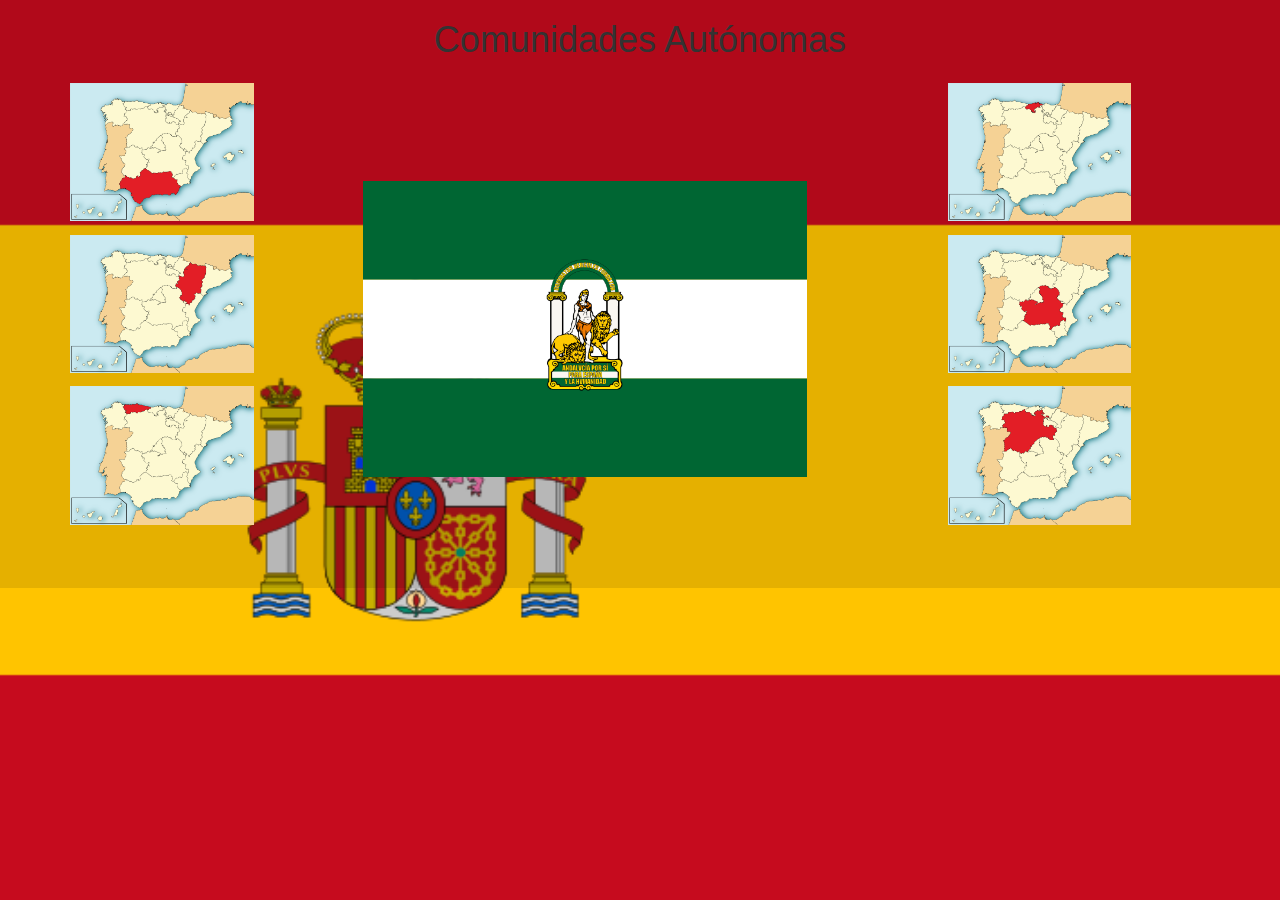
==== index.html @ cc886154 "Static Version of QuizApp" ====
<!DOCTYPE html>
<html lang="en">
<head>

  <title lang="es">Comunidades Autónomas</title>
  
  <meta charset="UTF-8">
  <meta name="viewport" content="width=device-width, initial-scale=1.0">

  <link href="css/bootstrap.min.css" rel="stylesheet">
  <link rel="stylesheet" href="http://maxcdn.bootstrapcdn.com/font-awesome/4.3.0/css/font-awesome.min.css">
  <link rel="stylesheet" href="css/styles.css">
</head>
<body>
  <div class="container">
    <div class="row">
      <h1 class="text-center" lang="es"> Comunidades Autónomas</h1>    
    </div>
  </div>
  

<div class="mainContent">
  <div class="container">
    <div class="row">

        <div class="col-xs-3">
          <ul class="optionsLeft list-unstyled">
            <li class="one">
              <img src="images/comunidadesAutonomas/AndalucíaCA.svg.png" alt="Andalucía">
            </li>
            <li class="two">
              <img src="images/comunidadesAutonomas/AragónCA.svg.png" alt="Aragón">
            </li>
            <li class="three">
              <img src="images/comunidadesAutonomas/AsturiasCA.svg.png" alt="Asturias">
            </li>
          </ul>
        </div>

        <div class="col-xs-6">
          <div class="bandera">
            <img src="images/banderasComunidadesAutonomas/AndalucíaB.svg.png" alt="">
          </div>
        </div>

        <div class="col-xs-3">
          <ul class="optionsRight list-unstyled">
            <li class="four">
              <img src="images/comunidadesAutonomas/CantabriaCA.svg.png" alt="Cantabria">
            </li>
            <li class="five">
              <img src="images/comunidadesAutonomas/CastillaDeLaManchaCA.svg.png" alt="CastillaDeLaMancha">
            </li>
            <li class="six">
              <img src="images/comunidadesAutonomas/CastillaYLeónCA.svg.png" alt="CastillaYLeónCA">
            </li>
          </ul>
        </div>

    </div>
  </div>
</div>


  
</body>
</html>
---- css/styles.css ----
html{
  background: url(../images/banderaDeEspaña.svg.png) no-repeat center center fixed;
  background-size: cover;
}


body{
  background: rgba(0,0,0,0.1);
}

.items p{
  display: inline-block;
}

.optionsLeft > li > img {
  height: 50%;
  width: 70%;
}

.optionsLeft > li{
  margin-top: 5%;
}

.optionsRight > li > img {
  height: 50%;
  width: 70%;
}

.optionsRight > li{
  margin-top: 5%;
}

.bandera img{
  height: 60%;
  width: 80%;
}
.bandera{
  margin: 20% auto;
}

.divLeft{
  float: left;
  width: 25%;
}

.divMiddle{
  vertical-align: middle;
  float: left;
  width: 50%;
}

.divRight{
  float: right;
  width: 25%;
}
/*.images img {
  height: 40%;
  width: 40%;
  display: block;
  margin-top: 2em;
}*/
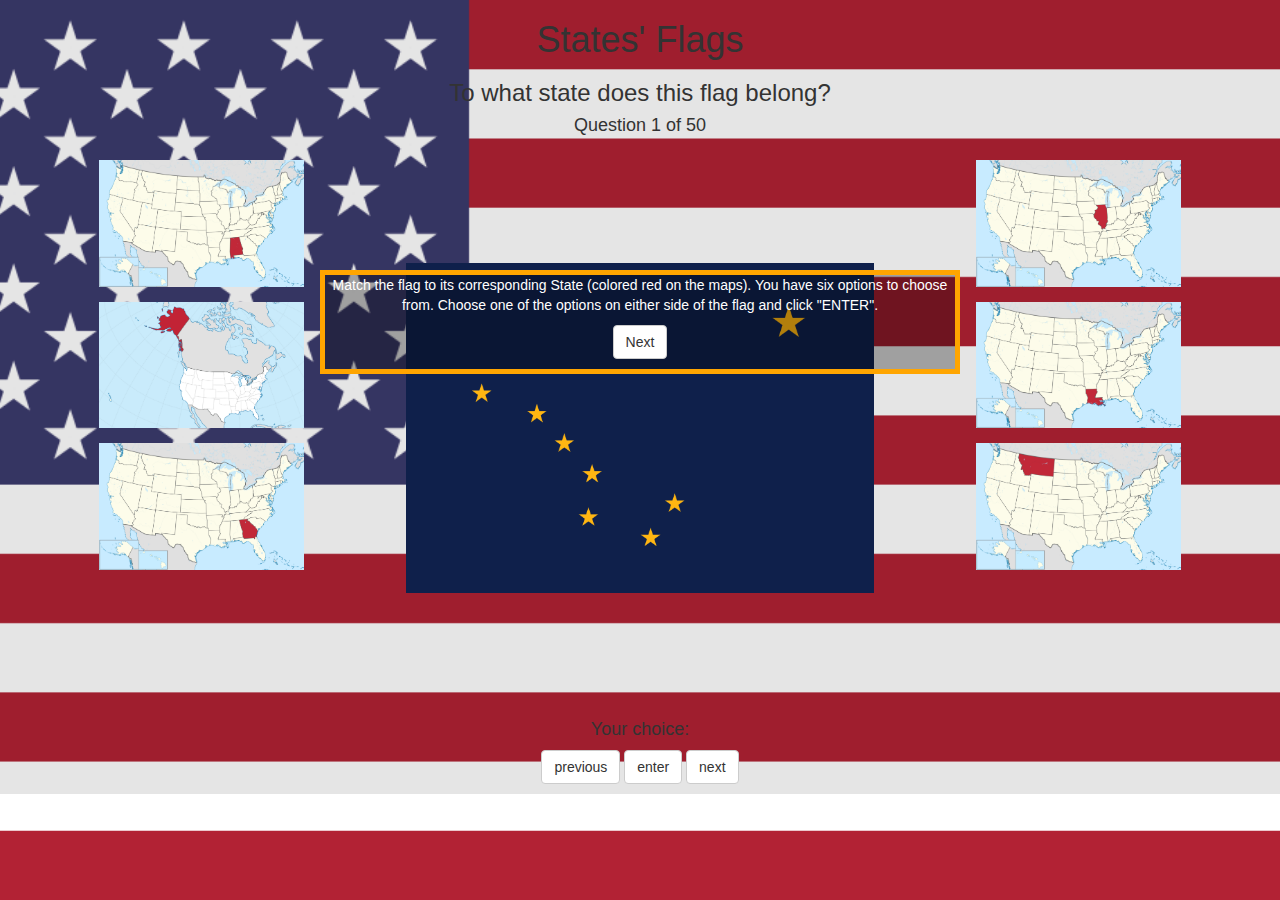
==== commit 0b75b43c: "update js and css files and renamed html file" ====
--- a/index.html
+++ b/index.html
@@ -2,7 +2,7 @@
 <html lang="en">
 <head>
 
-  <title lang="es">Comunidades Autónomas</title>
+  <title>States and Flags</title>
   
   <meta charset="UTF-8">
   <meta name="viewport" content="width=device-width, initial-scale=1.0">
@@ -10,68 +10,103 @@
   <link href="css/bootstrap.min.css" rel="stylesheet">
   <link rel="stylesheet" href="http://maxcdn.bootstrapcdn.com/font-awesome/4.3.0/css/font-awesome.min.css">
   <link rel="stylesheet" href="css/styles.css">
+  
+  <script src="http://ajax.googleapis.com/ajax/libs/jquery/1.10.2/jquery.min.js"></script>
+  
+  <script type="text/javascript" src="js/app.js"></script>
+ <!-- <script type="text/javascript" src="js/appExp.js"></script> -->
+
 </head>
+
 <body>
-  <div class="container">
+
+  <div id="introContent" class="container">
     <div class="row">
-      <h1 class="text-center" lang="es"> Comunidades Autónomas</h1>    
+      <h1 class="text-center">States' Flags</h1>
+      <h3 class="text-center">To what state does this flag belong?</h3>
+      <h4 class="text-center">Question <span>1</span> of 50</h4>
     </div>
   </div>
-  
 
-<div class="mainContent">
-  <div class="container">
+<div id="howToPlay1" class="">
+  <p class="text-center">Match the flag to its corresponding State (colored red on the maps). You have six options to choose from. Choose one of the options on either side of the flag and click "ENTER".</p>
+  <button id="next1" class="btn btn-default center-block" type="submit">Next</button>
+  <p></p>
+</div>
+
+<div id="howToPlay2" class="hidden">
+  <p class="">The correct answer will be highlighted in green, and the incorrect answer will be highlighted in red. Click "next".</p>
+  <button id="next2" class="btn btn-default center-block" type="submit">next</button>
+  <p></p>
+</div>
+
+<div id="howToPlay3" class="hidden">
+  <p class="">Click the "next" button towards the bottom of the page to see the next state flag question. Guess again to test your knowledge of the 50 states and their flags. Good luck!</p>
+  <button id="start" class="btn btn-default center-block" type="submit">start</button>
+  <p></p>
+</div>
+
+<!-- <div class="mainContent"> -->
+  <div id="mainContent" class="container">
     <div class="row">
 
-        <div class="col-xs-3">
-          <ul class="optionsLeft list-unstyled">
-            <li class="one">
-              <img src="images/comunidadesAutonomas/AndalucíaCA.svg.png" alt="Andalucía">
+        <div class="divLeft">
+          <ul class="options list-unstyled">
+            <li id="option1">
+              <img class="center-block" src="images/state_location/AlabamaStateLocation.svg.png" alt="Alabama">
             </li>
-            <li class="two">
-              <img src="images/comunidadesAutonomas/AragónCA.svg.png" alt="Aragón">
+            <li id="option2">
+              <img class="center-block" src="images/state_location/AlaskaStateLocation.svg.png" alt="Alaska">
             </li>
-            <li class="three">
-              <img src="images/comunidadesAutonomas/AsturiasCA.svg.png" alt="Asturias">
+            <li id="option3">
+              <img class="center-block" src="images/state_location/GeorgiaStateLocation.svg.png" alt="Georgia">
             </li>
           </ul>
         </div>
 
-        <div class="col-xs-6">
-          <div class="bandera">
-            <img src="images/banderasComunidadesAutonomas/AndalucíaB.svg.png" alt="">
+        <div class="divMiddle">
+          <div id="flag">
+            <img class="center-block" src="images/state_flag/AlaskaStateFlag.svg.png" alt="Alaska">
           </div>
         </div>
 
-        <div class="col-xs-3">
-          <ul class="optionsRight list-unstyled">
-            <li class="four">
-              <img src="images/comunidadesAutonomas/CantabriaCA.svg.png" alt="Cantabria">
+        <div class="divRight">
+          <ul class="options list-unstyled">
+            <li id="option4">
+              <img class="center-block" src="images/state_location/IllinoisStateLocation.svg.png" alt="Illinois">
             </li>
-            <li class="five">
-              <img src="images/comunidadesAutonomas/CastillaDeLaManchaCA.svg.png" alt="CastillaDeLaMancha">
+            <li id="option5">
+              <img class="center-block" src="images/state_location/LouisianaStateLocation.svg.png" alt="Louisiana">
             </li>
-            <li class="six">
-              <img src="images/comunidadesAutonomas/CastillaYLeónCA.svg.png" alt="CastillaYLeónCA">
+            <li id="option6">
+              <img class="center-block" src="images/state_location/MontanaStateLocation.svg.png" alt="Montana">
             </li>
           </ul>
         </div>
 
     </div>
   </div>
+<!-- </div> -->
+
+
+<div id="secondaryContent" class="container">
+  <div class="row">
+    <h4 class="text-center">Your choice: <span id="yourChoice"></span></h4>
+    <div id="threeButtons" class="text-center">
+      <button id="previous" class="btn btn-default center-block" type="submit">previous</button>
+      <button id="enter" class="btn btn-default center-block" type="submit">enter</button>
+      <button id="next" class="btn btn-default center-block" type="submit">next</button>
+    </div>
+  </div>
 </div>
 
 
+<div id="test" class="container">
+  <div class="row">
+    <p></p>
+  </div>
+</div>
+
   
 </body>
-</html>
-
-
-
-
-
-
-
-
-
-
+</html>--- a/css/styles.css
+++ b/css/styles.css
@@ -1,5 +1,5 @@
 html{
-  background: url(../images/banderaDeEspaña.svg.png) no-repeat center center fixed;
+  background: url(../images/UnitedStatesFlag.svg.png) no-repeat center center fixed;
   background-size: cover;
 }
 
@@ -8,35 +8,71 @@
   background: rgba(0,0,0,0.1);
 }
 
-.items p{
-  display: inline-block;
+/*~~~~~~~~~~~~ howToPlay Divs ~~~~~~~~~~~*/
+/*~~~~~~ Displays | Sizes | Positions ~~~~~~*/
+
+#howToPlay1{
+  /*display: none;*/
+  position: absolute;
+  top: 30%;
+  left: 25%;
+  width: 50%;
+  border: 5px solid orange;
+  background: rgba(0,0,0,0.3);
+  color: white;
 }
 
-.optionsLeft > li > img {
+#howToPlay2{
+  /*display: none;*/
+  position: absolute;
+  top: 35%;
+  left: 25%;
+  width: 50%;
+  border: 5px solid green;
+  background: rgba(0,0,0,0.3);
+  color: white;
+}
+
+#howToPlay3{
+  /*display: none;*/
+  position: absolute;
+  top: 40%;
+  left: 25%;
+  width: 50%;
+  border: 5px solid blue;
+  background: rgba(0,0,0,0.3);
+  color: white;
+}
+
+
+
+/*~~~~~~~~~~~~ State options ~~~~~~~~~~~*/
+/*~~~~~~ Displays | Sizes | Positions ~~~~~~*/
+
+.options > li > img {
   height: 50%;
   width: 70%;
 }
 
-.optionsLeft > li{
+.options > li{
   margin-top: 5%;
 }
 
-.optionsRight > li > img {
-  height: 50%;
-  width: 70%;
-}
 
-.optionsRight > li{
-  margin-top: 5%;
-}
+/*~~~~~~~~~~~~~~~ flag ~~~~~~~~~~~~~~~*/
+/*~~~~~~ Displays | Sizes | Positions ~~~~~~*/
 
-.bandera img{
+#flag img{
   height: 60%;
   width: 80%;
 }
-.bandera{
+#flag{
   margin: 20% auto;
 }
+
+
+/*~~~~ Div Containing L/R & flag Options ~~~~*/
+/*~~~~~~ Displays | Sizes | Positions ~~~~~~*/
 
 .divLeft{
   float: left;
@@ -53,9 +89,46 @@
   float: right;
   width: 25%;
 }
-/*.images img {
-  height: 40%;
-  width: 40%;
-  display: block;
-  margin-top: 2em;
-}*/+
+
+
+/*~~~~ Class added with JS ~~~~*/
+/*~~~~~~ Highlighted Borders ~~~~~~*/
+
+
+.wrongAnswer {
+  border: 5px solid red;
+}
+
+.correctAnswer {
+  border: 5px solid lightgreen;
+}
+
+.selected {
+  border: 5px solid white;
+}
+
+
+
+
+#threeButtons button{
+  display: inline-block;
+
+}
+
+#threeButtons{
+
+}
+
+
+
+
+
+
+
+
+
+
+
+
+
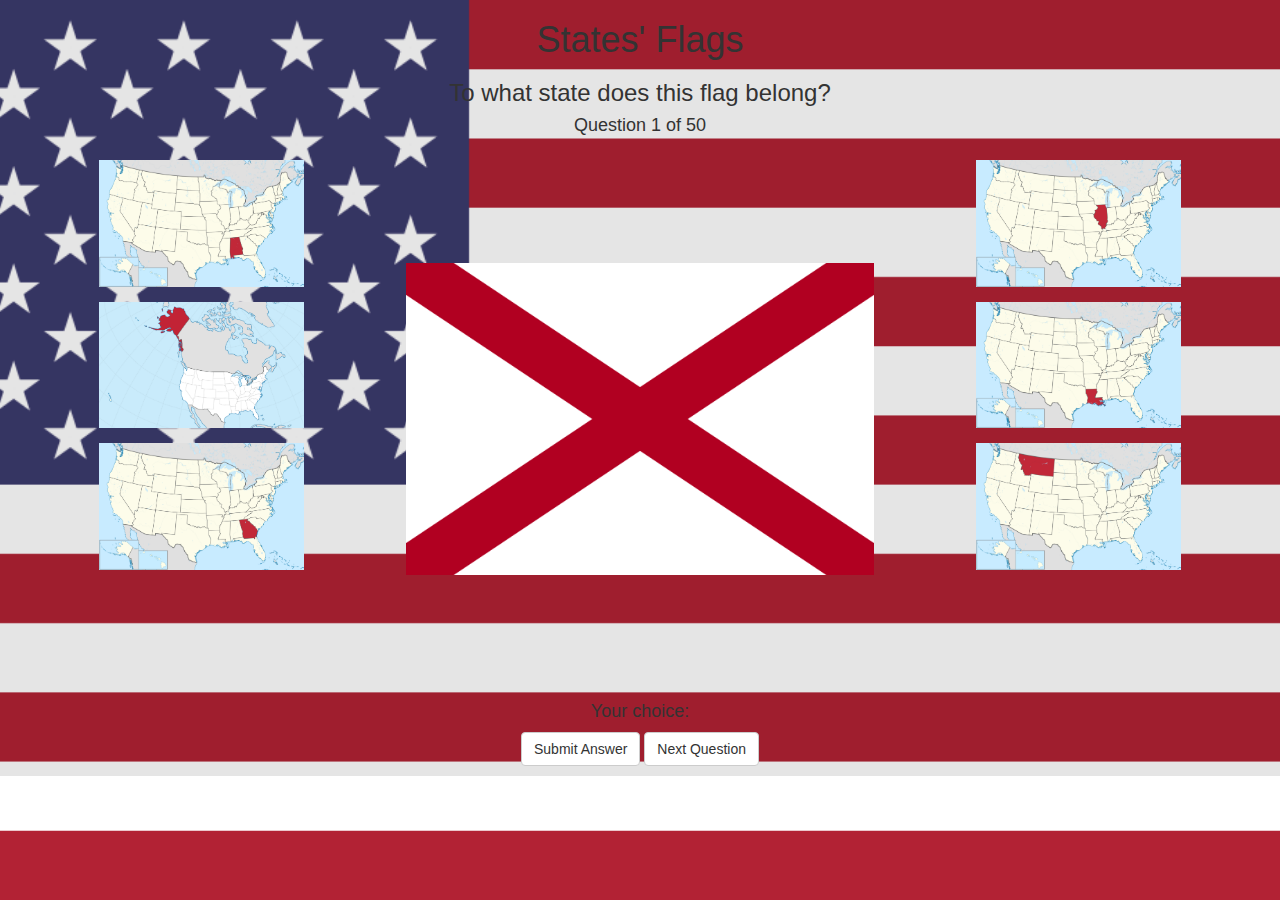
==== commit bd8bd91e: "Legible buttons and JS" ====
--- a/index.html
+++ b/index.html
@@ -14,7 +14,6 @@
   <script src="http://ajax.googleapis.com/ajax/libs/jquery/1.10.2/jquery.min.js"></script>
   
   <script type="text/javascript" src="js/app.js"></script>
- <!-- <script type="text/javascript" src="js/appExp.js"></script> -->
 
 </head>
 
@@ -24,29 +23,40 @@
     <div class="row">
       <h1 class="text-center">States' Flags</h1>
       <h3 class="text-center">To what state does this flag belong?</h3>
-      <h4 class="text-center">Question <span>1</span> of 50</h4>
+      <h4 class="text-center">Question <span id="questionNumber">1</span> of 50</h4>
     </div>
   </div>
 
-<div id="howToPlay1" class="">
-  <p class="text-center">Match the flag to its corresponding State (colored red on the maps). You have six options to choose from. Choose one of the options on either side of the flag and click "ENTER".</p>
+<!-- <div id="howToPlay1" class="">
+  <p class="text-center">Match the flag to its corresponding State (colored red on the maps). You have six options to choose from. Choose one of the options on either side of the flag and click "Submit Answer".</p>
   <button id="next1" class="btn btn-default center-block" type="submit">Next</button>
   <p></p>
 </div>
 
 <div id="howToPlay2" class="hidden">
-  <p class="">The correct answer will be highlighted in green, and the incorrect answer will be highlighted in red. Click "next".</p>
-  <button id="next2" class="btn btn-default center-block" type="submit">next</button>
+  <p class="">A correct answer will be highlighted in green, and an incorrect answer will be highlighted in red.</p>
+  <button id="next2" class="btn btn-default center-block" type="submit">Next</button>
   <p></p>
 </div>
 
 <div id="howToPlay3" class="hidden">
-  <p class="">Click the "next" button towards the bottom of the page to see the next state flag question. Guess again to test your knowledge of the 50 states and their flags. Good luck!</p>
-  <button id="start" class="btn btn-default center-block" type="submit">start</button>
+  <p class="">Click the "Next Question" button near the bottom of the page to see the next state flag question. Guess again to test your knowledge of the 50 states and their flags. Good luck!</p>
+  <button id="start" class="btn btn-default center-block" type="submit">Start Game</button>
   <p></p>
+</div> -->
+
+<div id="gameOver" class="hidden">
+  <h4>Nailed it!</h4>
+  <ul id="nailedIt">
+    
+  </ul>
+  <h4>Almost!</h4>
+  <ul id="almost">
+    
+  </ul>
 </div>
 
-<!-- <div class="mainContent"> -->
+
   <div id="mainContent" class="container">
     <div class="row">
 
@@ -66,7 +76,7 @@
 
         <div class="divMiddle">
           <div id="flag">
-            <img class="center-block" src="images/state_flag/AlaskaStateFlag.svg.png" alt="Alaska">
+            <img class="center-block" src="images/state_flag/AlabamaStateFlag.svg.png" alt="Alabama">
           </div>
         </div>
 
@@ -86,16 +96,14 @@
 
     </div>
   </div>
-<!-- </div> -->
 
 
 <div id="secondaryContent" class="container">
   <div class="row">
     <h4 class="text-center">Your choice: <span id="yourChoice"></span></h4>
-    <div id="threeButtons" class="text-center">
-      <button id="previous" class="btn btn-default center-block" type="submit">previous</button>
-      <button id="enter" class="btn btn-default center-block" type="submit">enter</button>
-      <button id="next" class="btn btn-default center-block" type="submit">next</button>
+    <div id="questionButtons" class="text-center">
+      <button id="submitAnswer" class="btn btn-default center-block" type="submit">Submit Answer</button>
+      <button id="next" class="btn btn-default center-block" type="submit">Next Question</button>
     </div>
   </div>
 </div>
--- a/css/styles.css
+++ b/css/styles.css
@@ -105,19 +105,29 @@
 }
 
 .selected {
-  border: 5px solid white;
+  /*border: 1px solid white;*/
 }
 
 
+/*~~~~~~~~~~~~ Question Buttons ~~~~~~~~~~~*/
+/*~~~~~~ Displays | Sizes | Positions ~~~~~~*/
+
+#questionButtons button{
+  display: inline-block;
+}
 
 
-#threeButtons button{
-  display: inline-block;
+/*~~~~~~~~~~~~ Game Results ~~~~~~~~~~~*/
+/*~~~~~~ Displays | Sizes | Positions ~~~~~~*/
 
-}
-
-#threeButtons{
-
+#gameOver{
+  position: absolute;
+  top: 40%;
+  left: 25%;
+  width: 60%;
+  border: 5px solid orange;
+  background: rgba(0,0,0,0.3);
+  color: white;
 }
 
 
@@ -128,7 +138,3 @@
 
 
 
-
-
-
-
